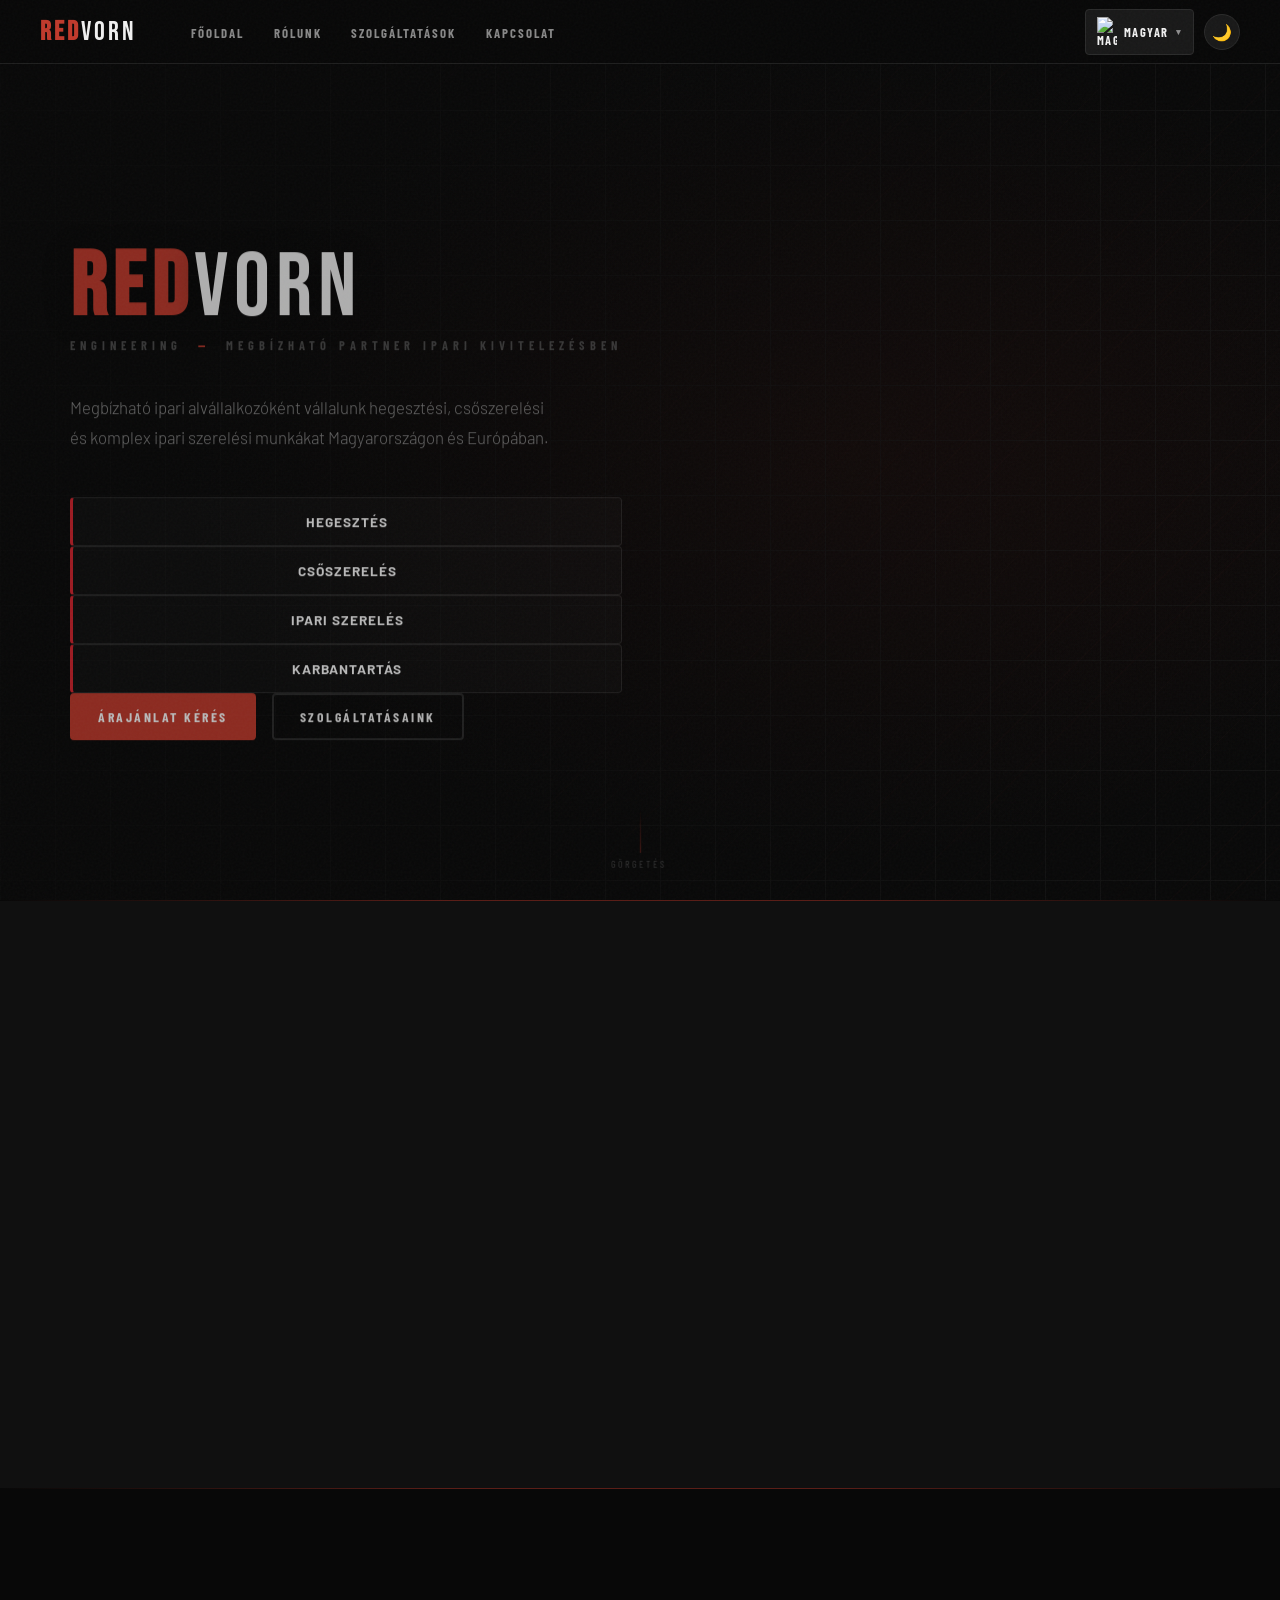
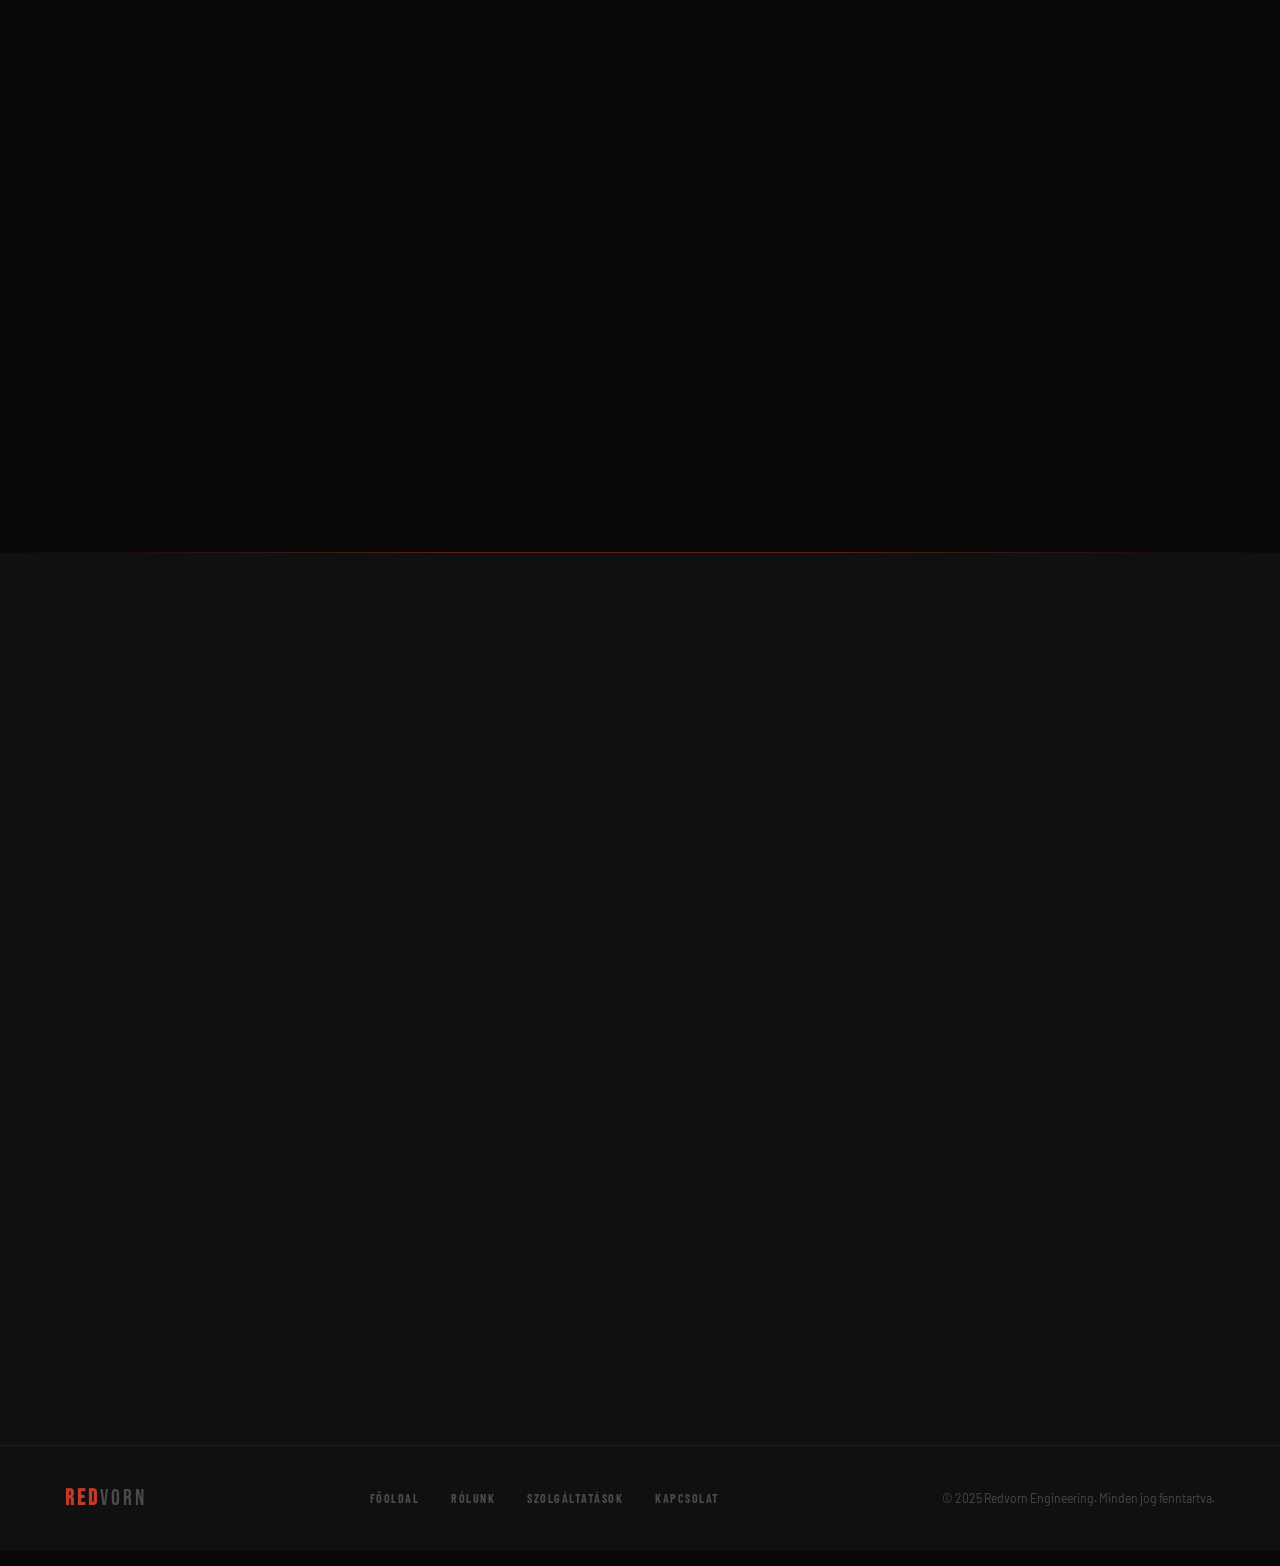
==== index.html @ b1dc337d "project modification" ====
<!DOCTYPE html>
<html lang="hu">
<head>
  <meta charset="UTF-8">
  <meta http-equiv="refresh" content="0; url=redvorn-hu.html">
  <title>Redvorn Engineering</title>
</head>
<body>
  <p>Átirányítás... <a href="redvorn-hu.html">(Kattints ide ha nem tölt be)</a></p>
</body>
</html>
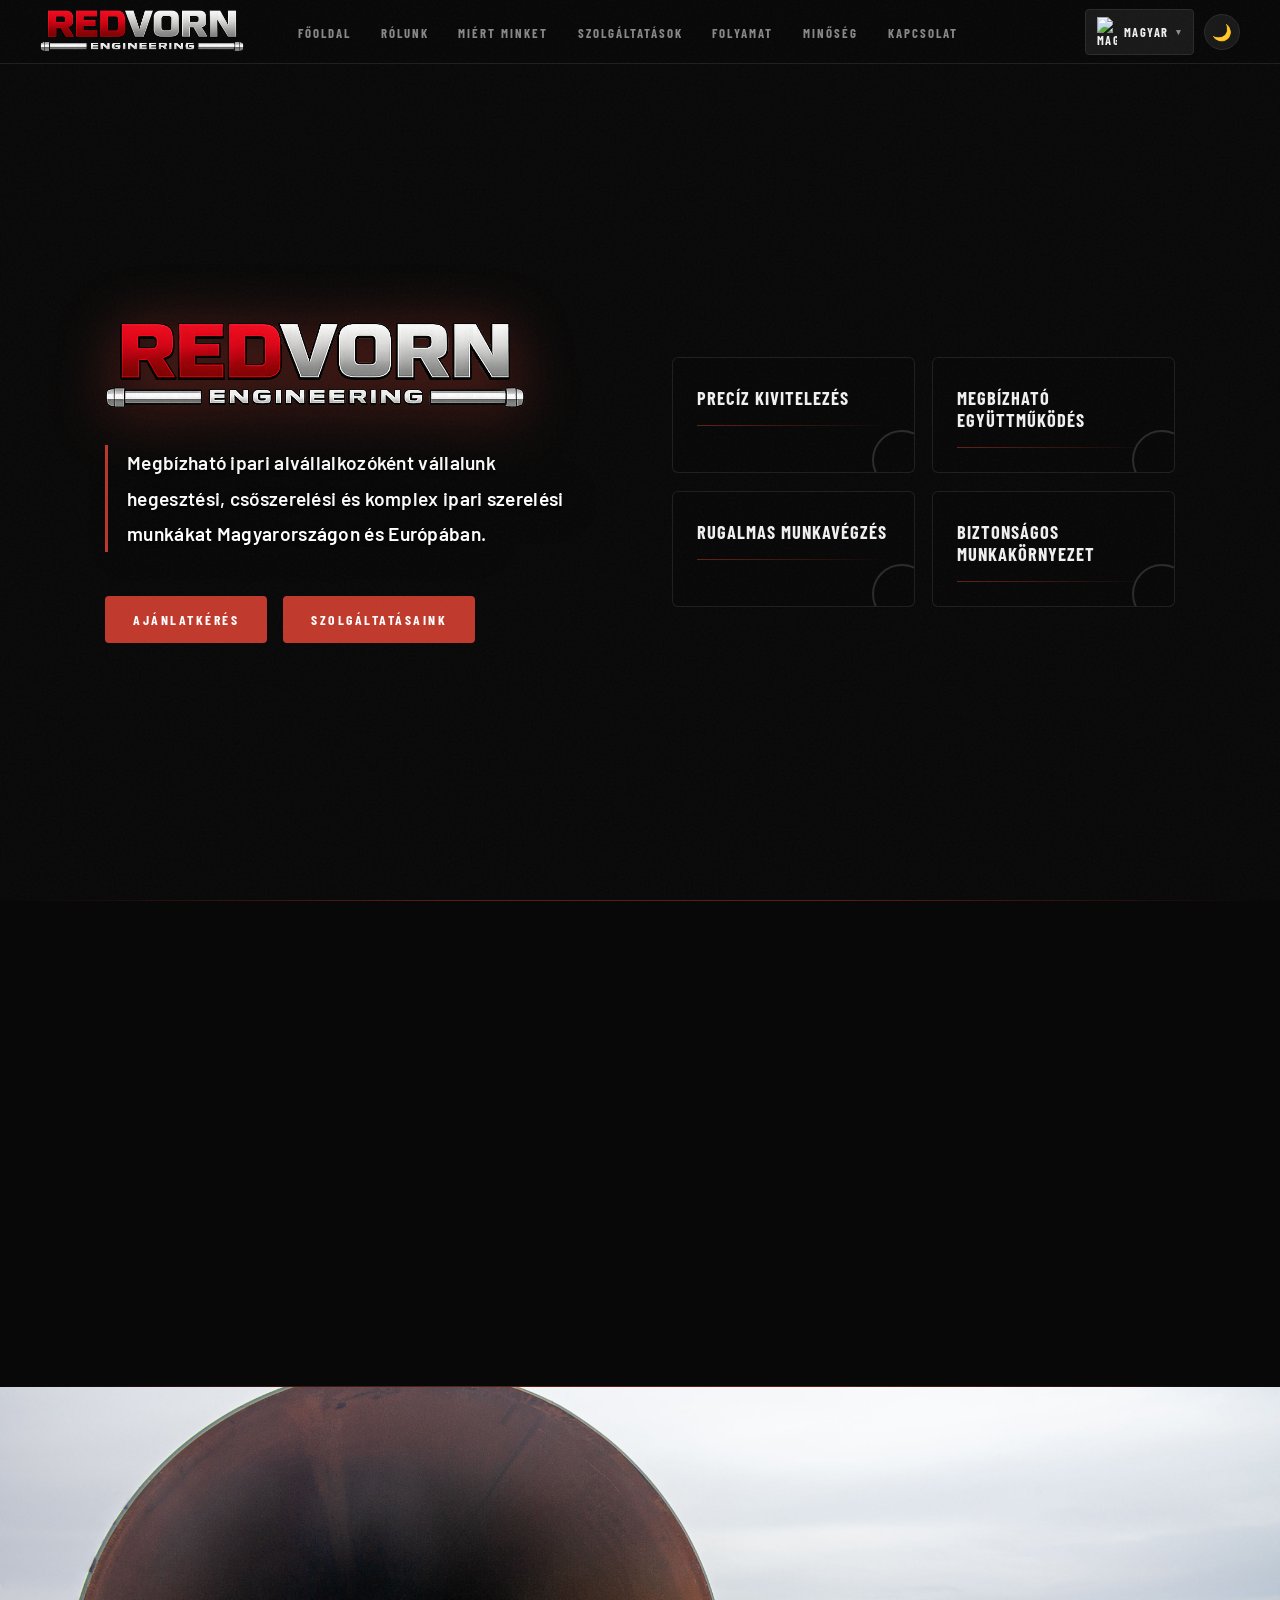
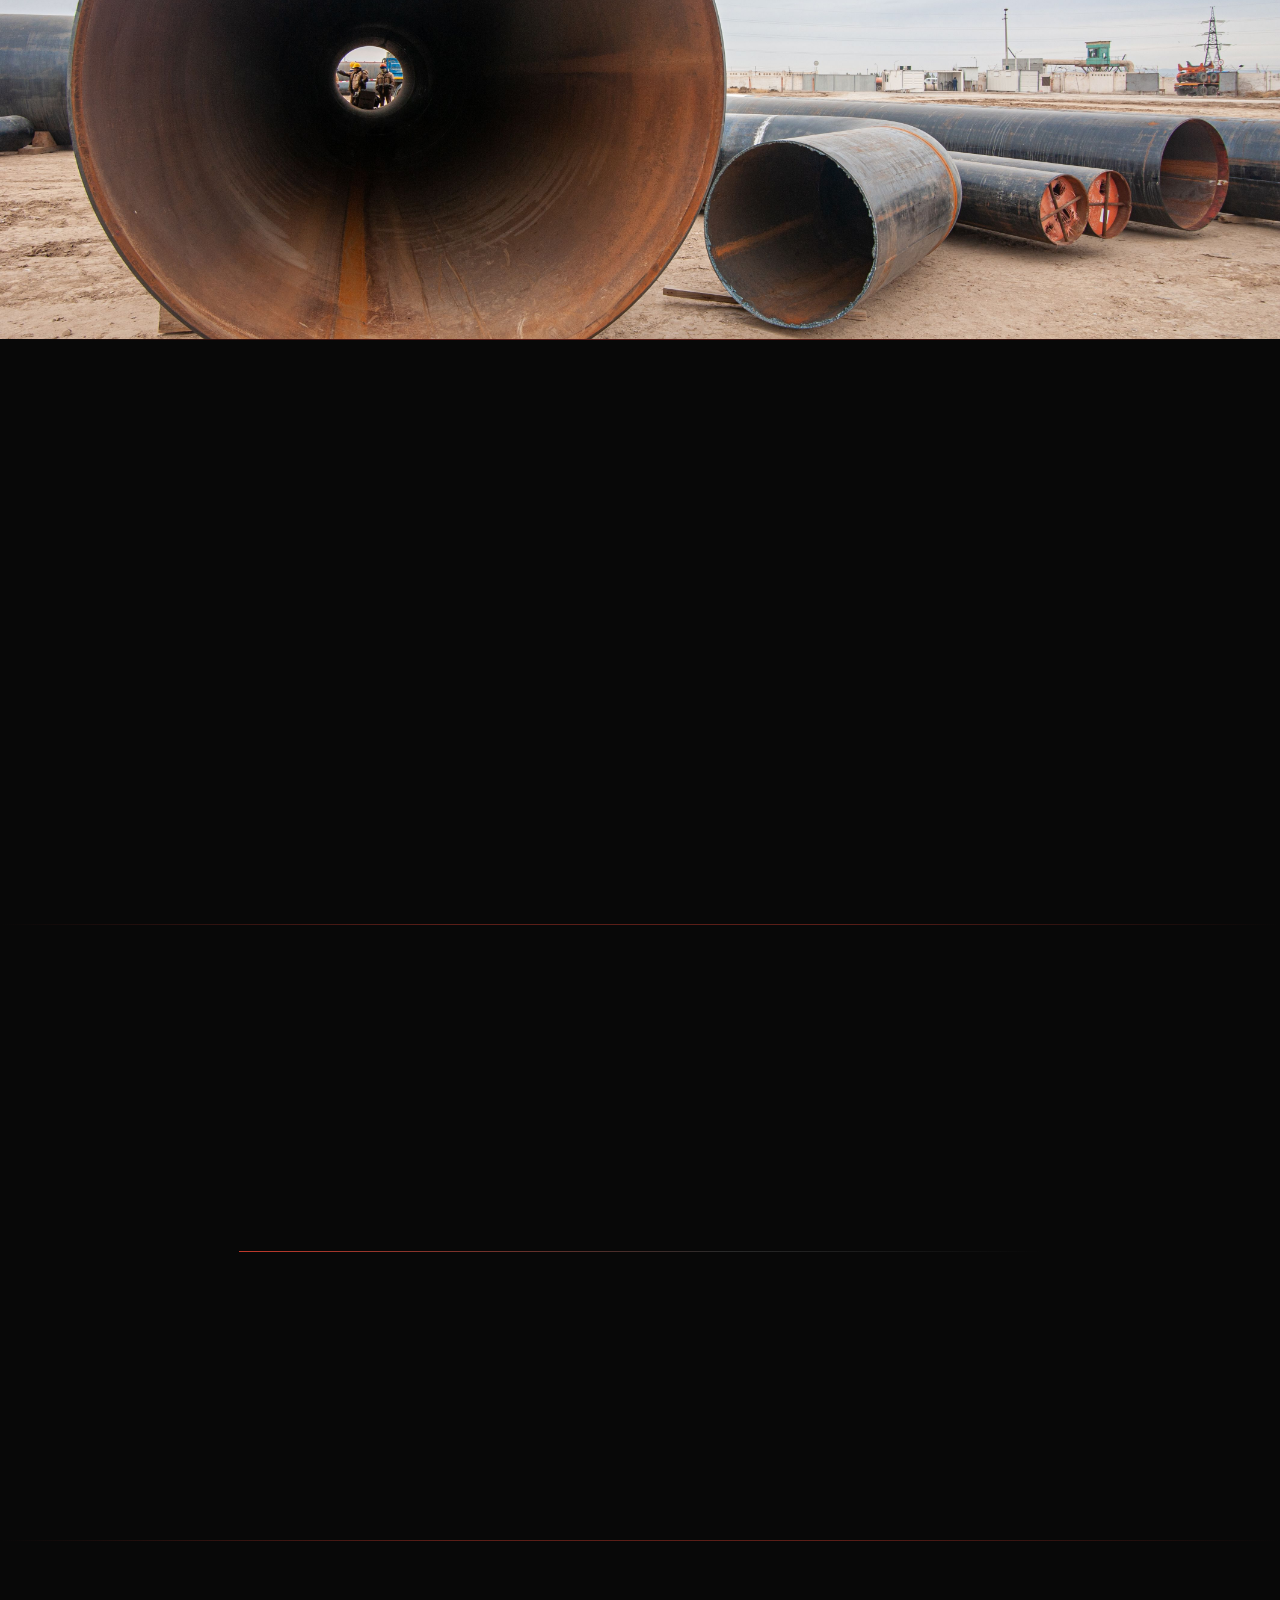
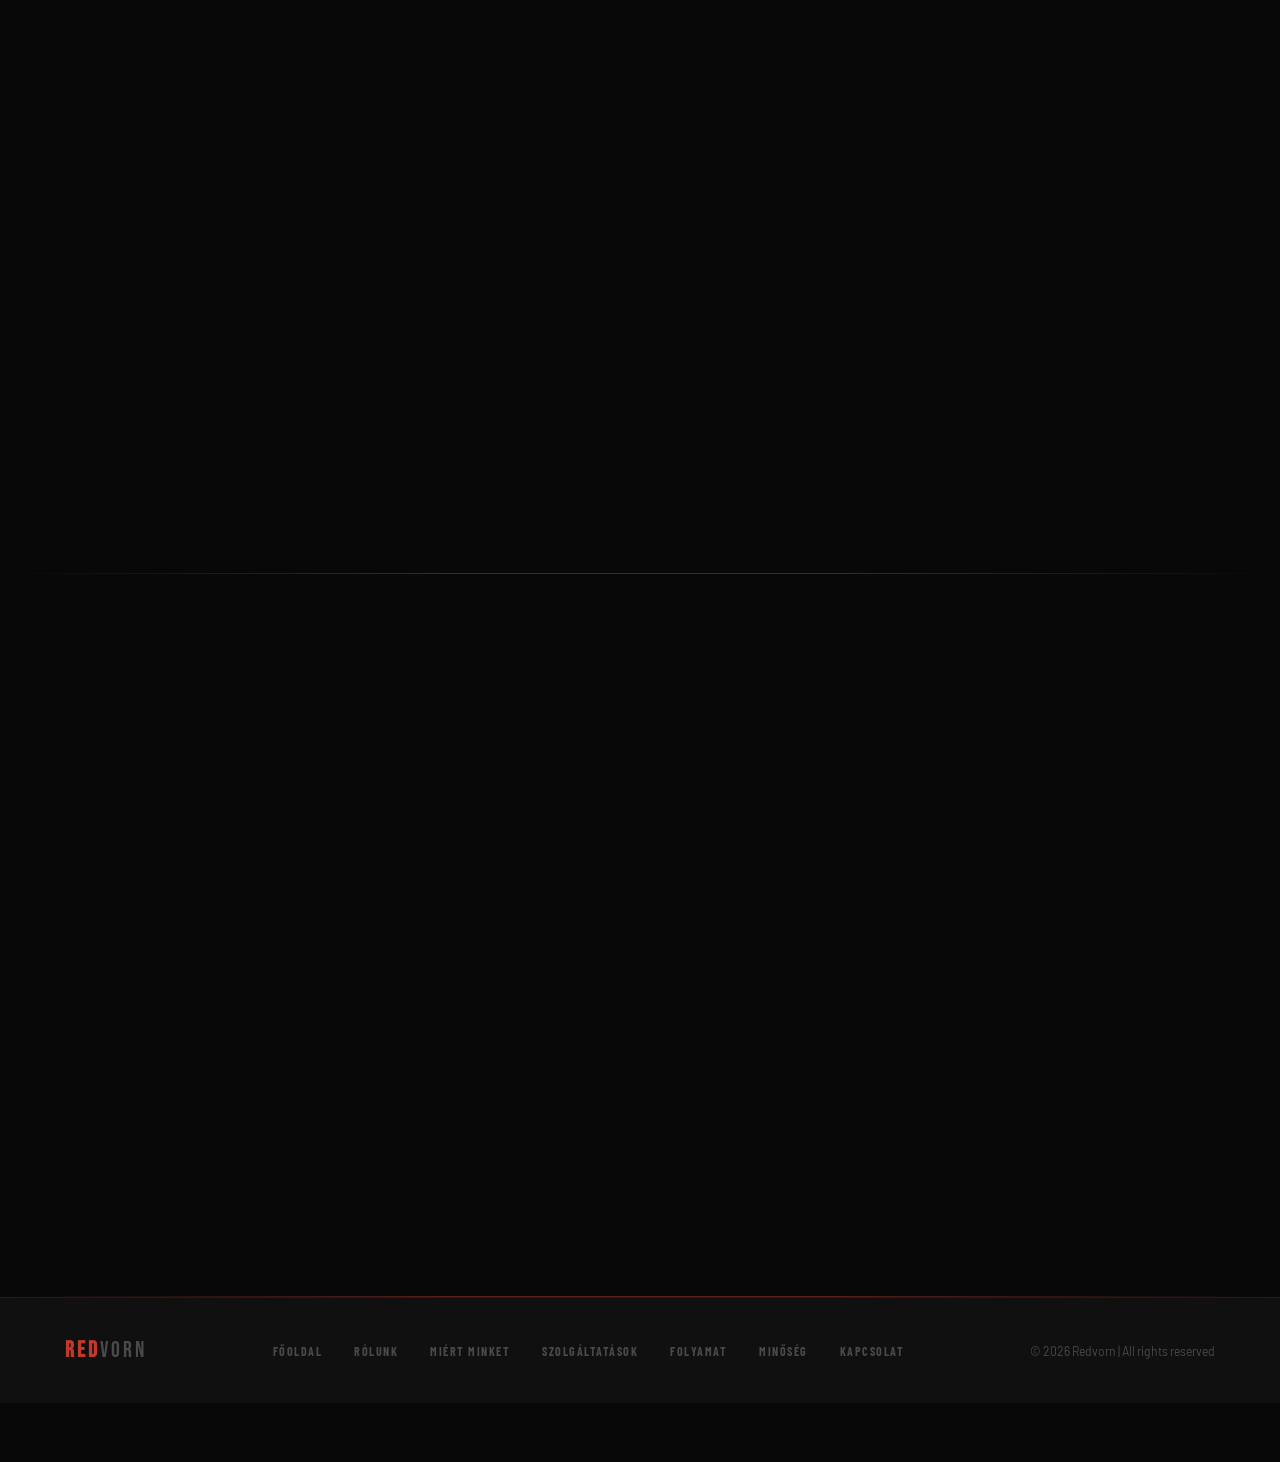
==== commit 3a35a0e5: "changes for the pics background and some fixes" ====
--- a/index.html
+++ b/index.html
@@ -6,6 +6,6 @@
   <title>Redvorn Engineering</title>
 </head>
 <body>
-  <p>Átirányítás... <a href="redvorn-hu.html">(Kattints ide ha nem tölt be)</a></p>
+  <p>Átirányítás... <a href="redvorn-hu.html"></a></p>
 </body>
 </html>
